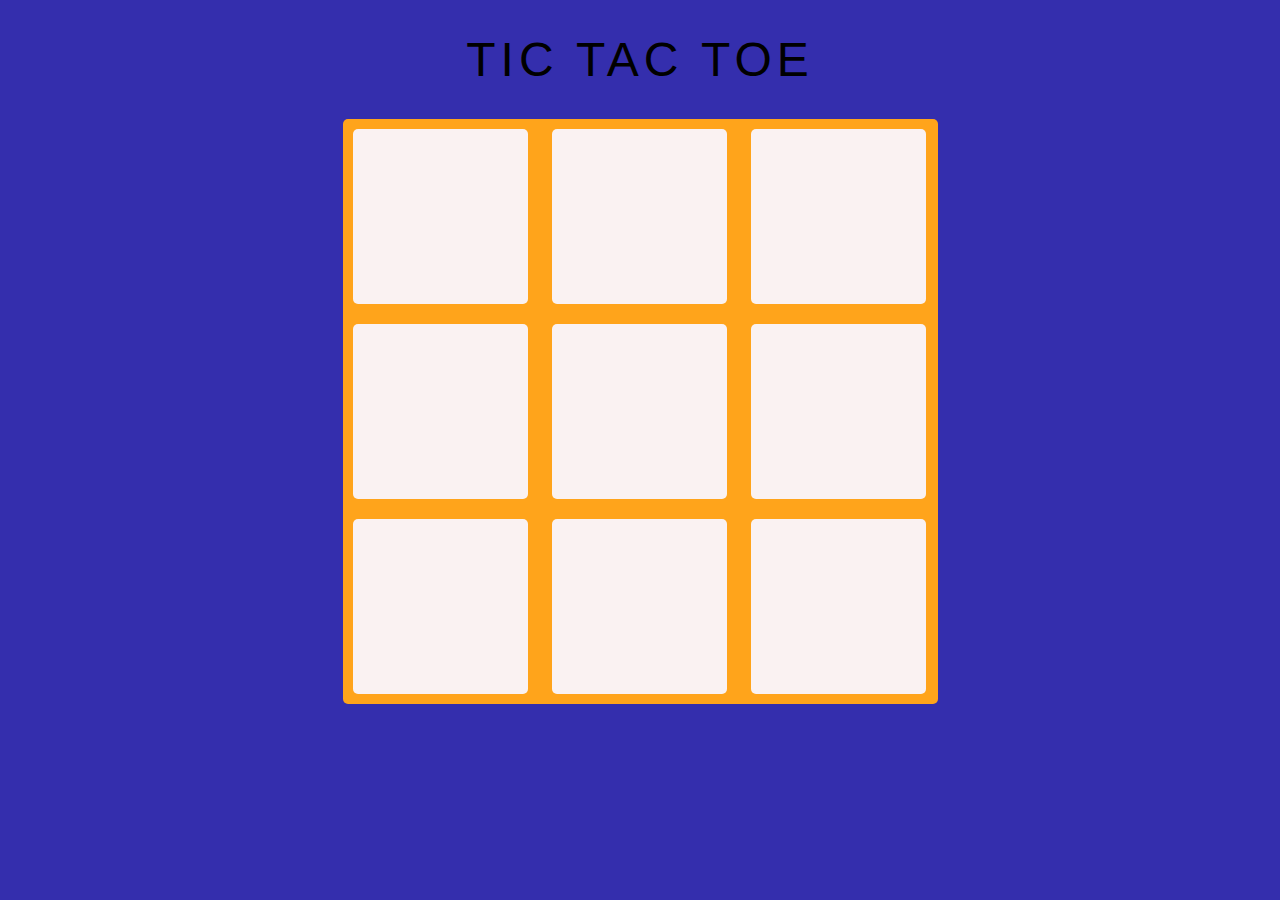
==== exercise8/index.html @ 46ecf24d "8A - TicTacToe 1 Player" ====
<!DOCTYPE html>
  <html lang="en">
  <head>
    <meta charset="utf-8">
    <title>Tic Tac Toe</title>
    
    <!-- include an external style sheet -->
    <link rel="stylesheet" href="tictactoe.css">  
    
    <!-- include an external JavaScript file -->
    <script src="tictactoe.js"></script>
  </head>
  
  <body>
    <h1 class="titletext">TIC TAC TOE</h1>
    

    <div id="main"> 
      <div id="one" class="box" onclick="playerTakeTurn(this)"></div>
      <div id="two" class="box" onclick="playerTakeTurn(this)"></div>
      <div id="three" class="box" onclick="playerTakeTurn(this)"></div>
      <br>
      <div id="four" class="box" onclick="playerTakeTurn(this)"></div>
      <div id="five" class="box" onclick="playerTakeTurn(this)"></div>
      <div id="six" class="box" onclick="playerTakeTurn(this)"></div>
      <br>
      <div id="seven" class="box" onclick="playerTakeTurn(this)"></div>
      <div id="eight" class="box" onclick="playerTakeTurn(this)"></div>
      <div id="nine" class="box" onclick="playerTakeTurn(this)"></div>

    </div>

<div id="lightbox" class="hidden"></div>

    <div id="positionMessage">
      <div id="boundaryMessage" class="hidden">
        <img id="x" src="images/x.png" alt="close"
        onclick="continueGame()">
        <h1 class="titletext" id="message">null</h1>
        <p class="titletext" id="message2"></p>
      </div>
    </div>
  </body>
  
</html>
---- exercise8/tictactoe.css ----
/* COLOR PALETTE
#ffa41b		Mustard
#000839 	Dark navy
#005082		Blue
#00a8cc		Sky blue

https://colorhunt.co/palette/177867

*/
.hidden {
	display: none;
}

.unhidden {
	display: block;
}

#lightbox {
	position: fixed;
	top: 0px;
	left: 0px;
	width: 100%;
	height: 100%;
	background-color: rgba(0,0,0,0.5);
}

#x {
	position: absolute;
	top: 10px;
	right: 10px;
	width: 30px;
	height: 30px;
	z-index: 2;
}

#positionMessage {
	position: absolute;
	top: 45px;
	left: 0px;
	width: 100%;
}

#boundaryMessage {
	position: relative;
	margin-left: auto;
	margin-right: auto;
	width: 600px;
	height: 200px;
	background-color: white;
	color: black;
	z-index: 1;
	padding: 30px;
	border: thick dashed black;
}

.titletext {
	text-align: center;
	color: black;
	letter-spacing: 5px;
	font-weight: lighter;
}

h1.titletext {font-size: 3em}
p.titletext {font-size: 2em}

#main {
	position: relative;
	margin-left: auto;
	margin-right: auto;
	height: 585px; 
	width: 595px;
	background-color: #ffa41b;
	border-radius: 5px;
}

body {
	background-color: #342ead;
	font-family: Impact, Verdana, sans-serif;
}

.box {
	height: 175px;
	width: 175px;
	background-color: #faf2f2;
	border-radius: 5px;
	display: inline-block;
	margin: 10px;
	vertical-align: top;
	text-align: center;
	line-height: 175px;
	font-size: 100px;
	color: black;
}
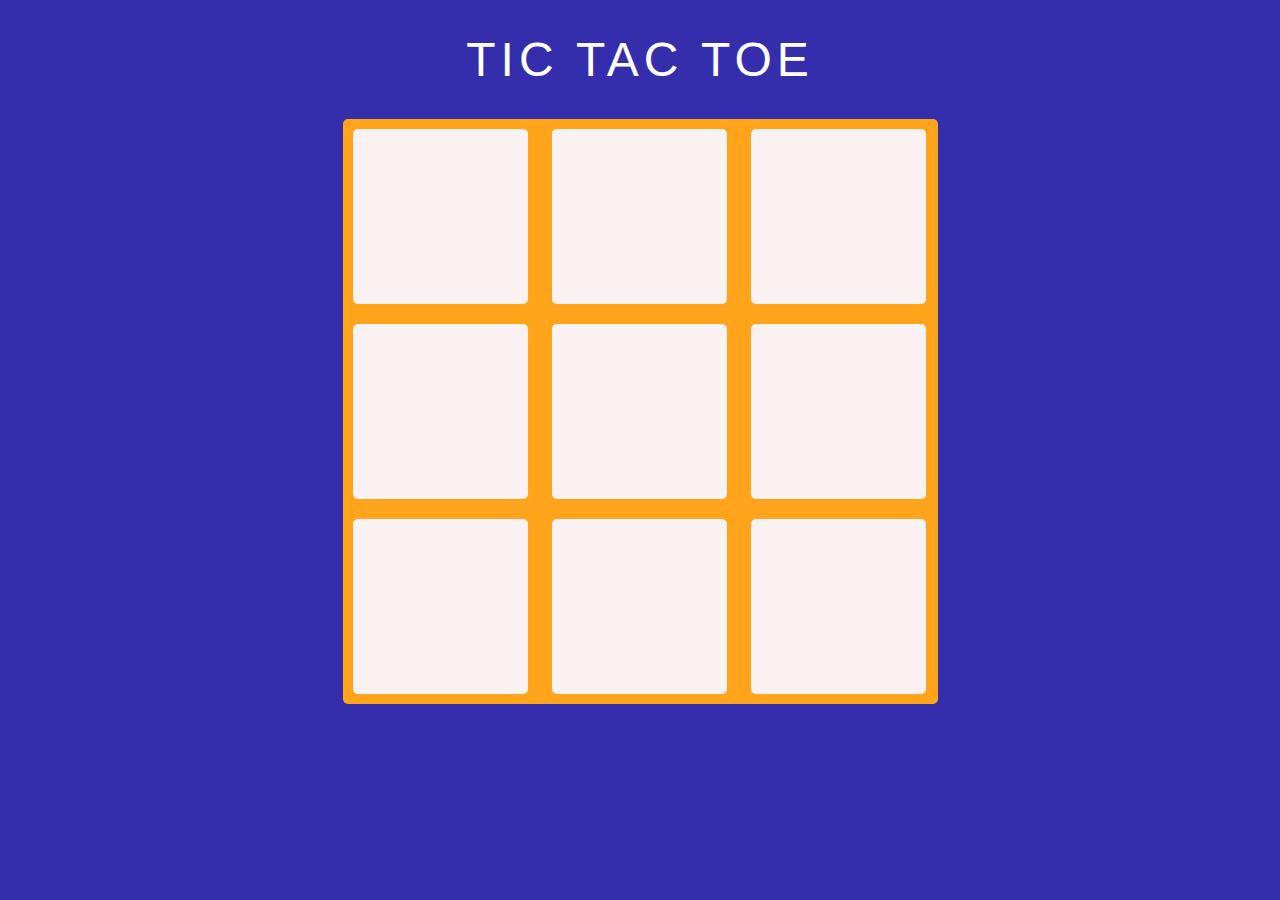
==== commit 700f44f3: "Update title color" ====
--- a/exercise8/index.html
+++ b/exercise8/index.html
@@ -12,7 +12,7 @@
   </head>
   
   <body>
-    <h1 class="titletext">TIC TAC TOE</h1>
+    <h1 class="titletext" style="color: white">TIC TAC TOE</h1>
     
 
     <div id="main"> 
@@ -42,4 +42,4 @@
     </div>
   </body>
   
-</html>+</html>
